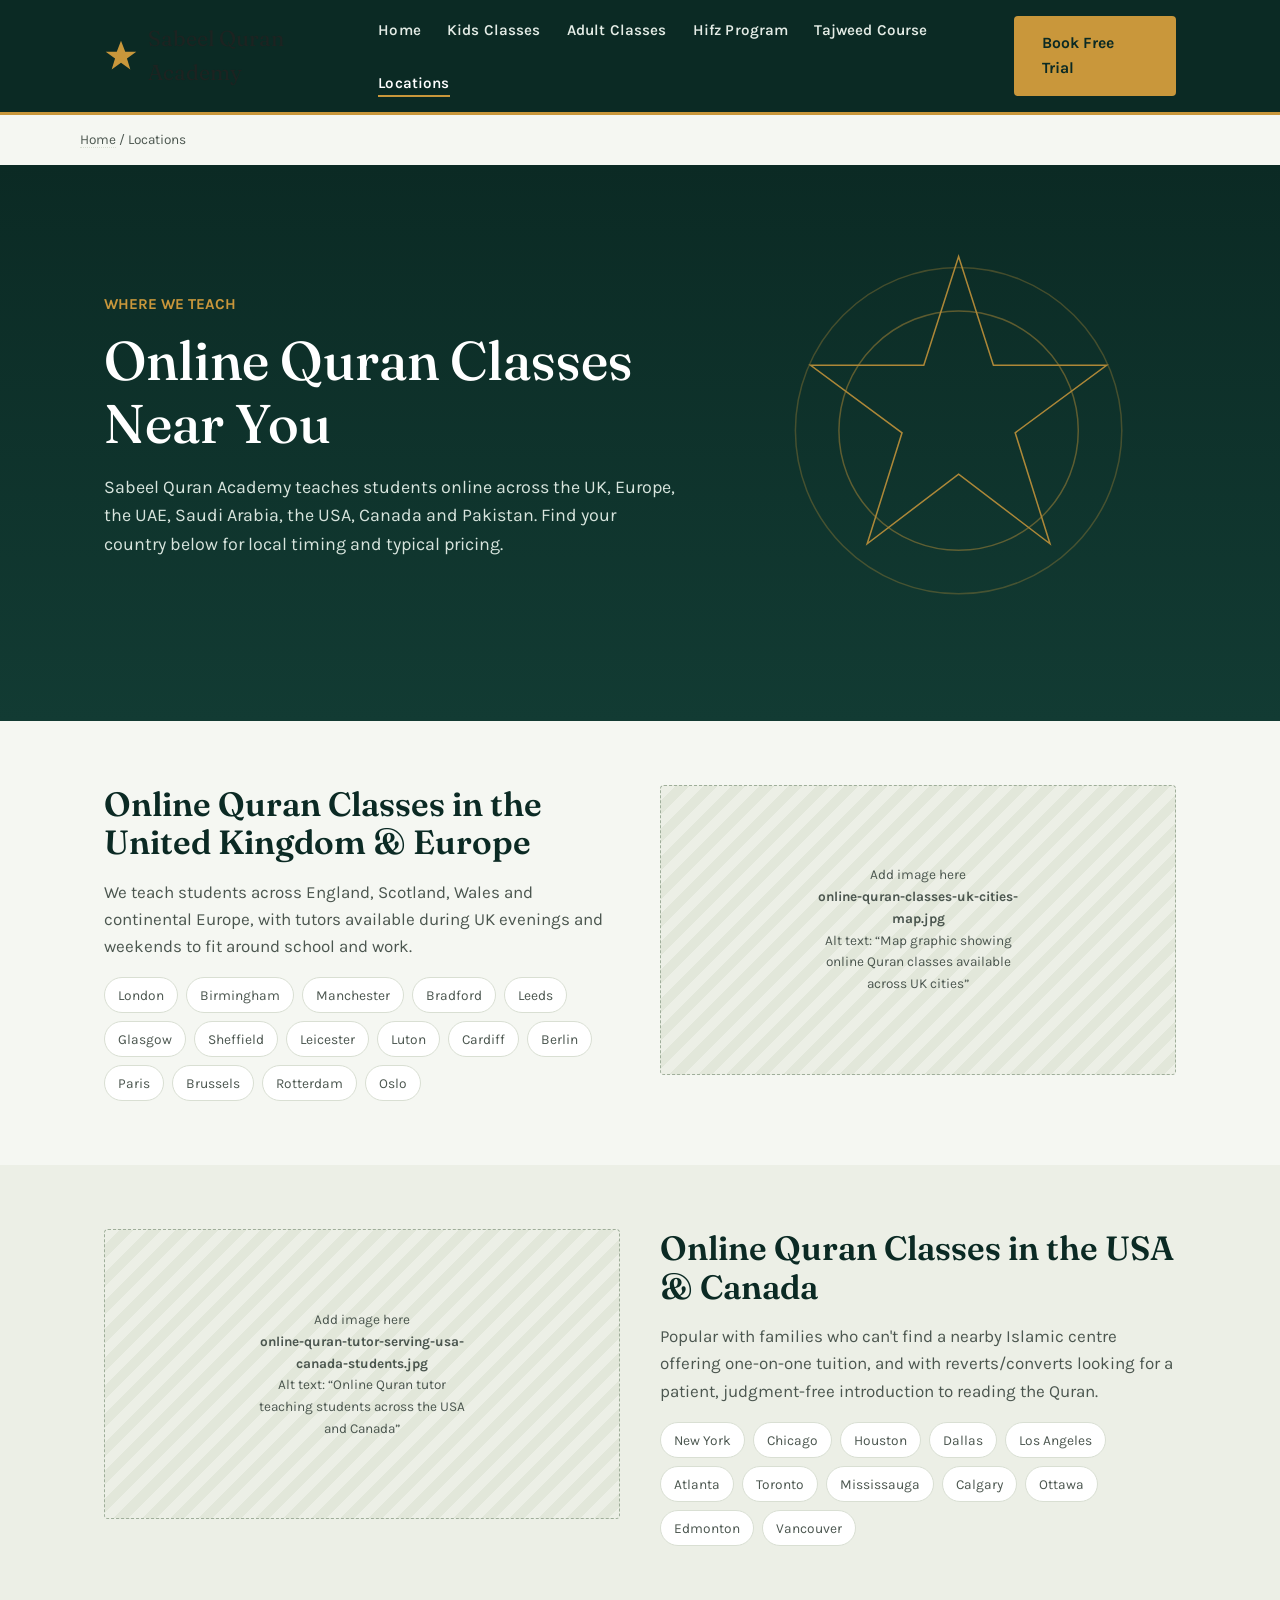
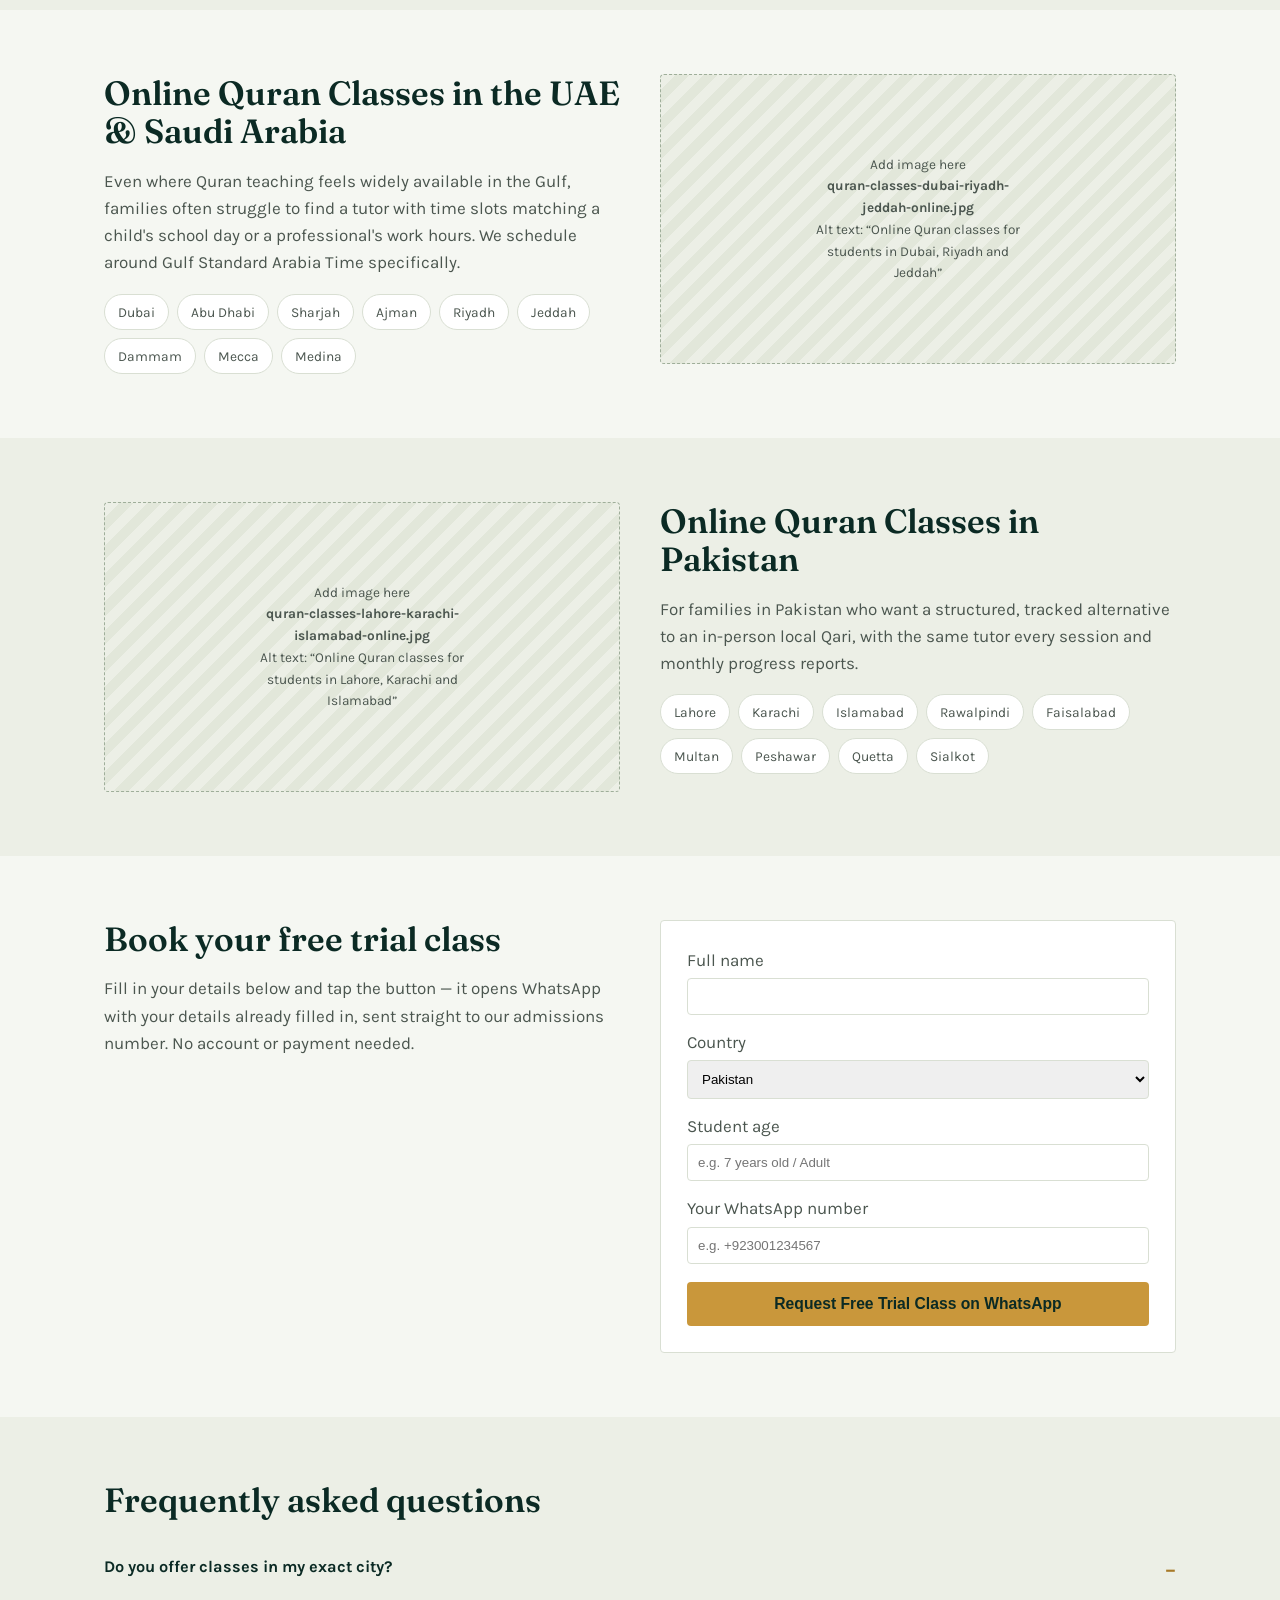
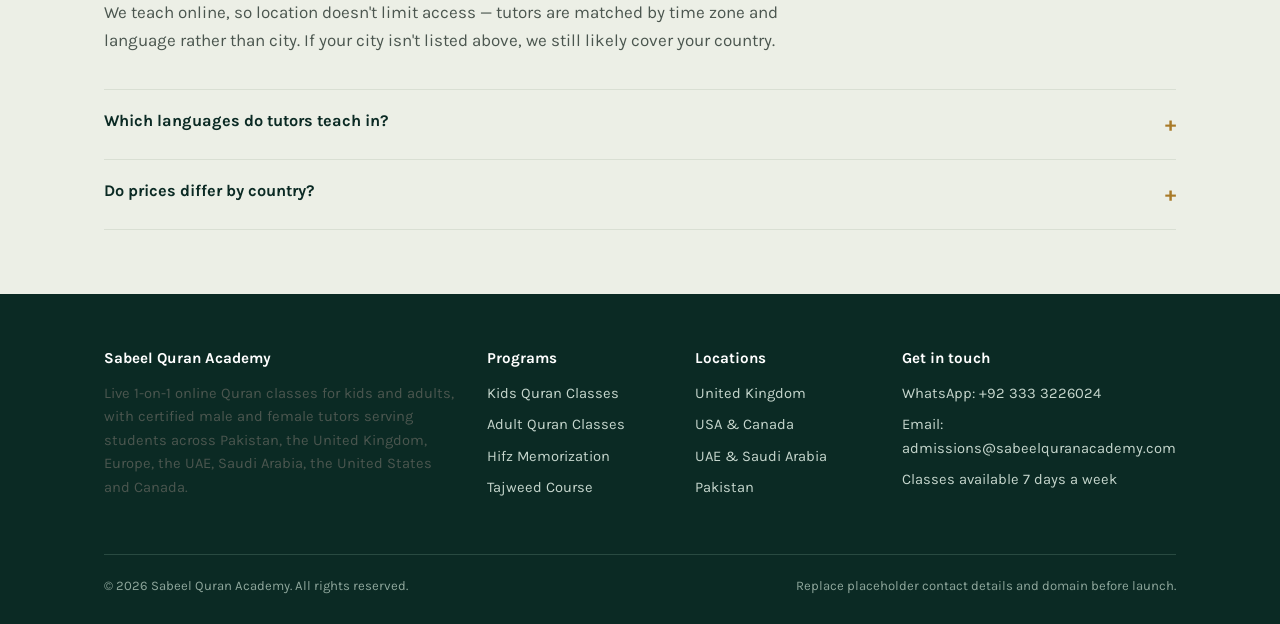
==== online-quran-classes-locations.html @ 6341e643 "Add files via upload" ====
<!DOCTYPE html>
<html lang="en">
<head>
<meta charset="UTF-8">
<meta name="viewport" content="width=device-width, initial-scale=1.0">
<title>Online Quran Classes Near You | UK, USA, Canada, UAE, Saudi Arabia & Pakistan</title>
<meta name="description" content="Find online Quran classes and tutors serving your city across the UK, USA, Canada, UAE, Saudi Arabia and Pakistan. Book a free trial class matched to your time zone.">
<link rel="canonical" href="https://sabeel-quran-academy.github.io/online-quran-classes-locations.html">
<meta property="og:type" content="website">
<meta property="og:title" content="Online Quran Classes Near You | UK, USA, Canada, UAE, Saudi Arabia & Pakistan">
<meta property="og:description" content="Find online Quran classes and tutors serving your city across the UK, USA, Canada, UAE, Saudi Arabia and Pakistan. Book a free trial class matched to your time zone.">
<meta property="og:url" content="https://sabeel-quran-academy.github.io/online-quran-classes-locations.html">
<meta property="og:site_name" content="Sabeel Quran Academy">
<meta name="twitter:card" content="summary_large_image">
<link rel="preconnect" href="https://fonts.googleapis.com">
<link rel="preconnect" href="https://fonts.gstatic.com" crossorigin>
<link href="https://fonts.googleapis.com/css2?family=Fraunces:wght@400;500;600&amp;family=Karla:wght@400;500;700&amp;display=swap" rel="stylesheet">
<link rel="stylesheet" href="style.css">
<script type="application/ld+json">{"@context": "https://schema.org", "@type": "FAQPage", "mainEntity": [{"@type": "Question", "name": "Do you offer classes in my exact city?", "acceptedAnswer": {"@type": "Answer", "text": "We teach online, so location doesn't limit access - tutors are matched by time zone and language rather than city. If your city isn't listed, we still likely cover your country."}}, {"@type": "Question", "name": "Which languages do tutors teach in?", "acceptedAnswer": {"@type": "Answer", "text": "Classes are available in English and Urdu, with Arabic terminology taught as part of every course."}}, {"@type": "Question", "name": "Do prices differ by country?", "acceptedAnswer": {"@type": "Answer", "text": "Yes, plans are priced appropriately for each region. Submit the trial request form with your country selected and we'll send accurate local pricing."}}]}</script>
<script type="application/ld+json">{"@context": "https://schema.org", "@type": "BreadcrumbList", "itemListElement": [{"@type": "ListItem", "position": 1, "name": "Home", "item": "https://sabeel-quran-academy.github.io/"}, {"@type": "ListItem", "position": 2, "name": "Locations", "item": "https://sabeel-quran-academy.github.io/online-quran-classes-locations.html"}]}</script>
</head>
<body>
<header class="site-header">
  <div class="nav-wrap">
    <a class="brand link-plain" href="index.html">
      <svg class="mark" viewBox="0 0 40 40" xmlns="http://www.w3.org/2000/svg" aria-hidden="true">
<polygon points="20,2 25,15 38,15 27,23 31,36 20,28 9,36 13,23 2,15 15,15" fill="#C9973B"/>
</svg>
      Sabeel Quran Academy
    </a>
    <nav class="main-nav" aria-label="Primary">
      <ul>
      <li><a href="index.html">Home</a></li>
      <li><a href="quran-classes-for-kids.html">Kids Classes</a></li>
      <li><a href="quran-classes-for-adults.html">Adult Classes</a></li>
      <li><a href="quran-memorization-hifz-course.html">Hifz Program</a></li>
      <li><a href="online-tajweed-course.html">Tajweed Course</a></li>
      <li><a href="online-quran-classes-locations.html" class="active">Locations</a></li>
      </ul>
    </nav>
    <a class="nav-cta btn" href="online-quran-classes-locations.html#trial">Book Free Trial</a>
  </div>
</header>

<div class="container breadcrumb"><a href="index.html">Home</a> / Locations</div>
<section class="hero" style="padding:48px 0 64px;">
  <div class="container hero-grid">
    <div>
      <p class="kicker">WHERE WE TEACH</p>
      <h1>Online Quran Classes Near You</h1>
      <p class="lede">Sabeel Quran Academy teaches students online across the UK, Europe, the UAE, Saudi Arabia, the USA, Canada and Pakistan. Find your country below for local timing and typical pricing.</p>
    </div>
    <div><svg class="hero-art" viewBox="0 0 400 400" xmlns="http://www.w3.org/2000/svg" role="img" aria-label="Islamic geometric star pattern">
<g fill="none" stroke="#C9973B" stroke-width="1.4" opacity="0.85">
<polygon points="200,40 232,140 336,140 252,202 284,304 200,240 116,304 148,202 64,140 168,140"/>
<circle cx="200" cy="200" r="150" opacity="0.35"/>
<circle cx="200" cy="200" r="110" opacity="0.5"/>
</g>
</svg></div>
  </div>
</section>

<section class="section" id="uk">
  <div class="container grid-2">
    <div>
      <h2>Online Quran Classes in the United Kingdom &amp; Europe</h2>
      <p>We teach students across England, Scotland, Wales and continental Europe, with tutors available during UK evenings and weekends to fit around school and work.</p>
      <div class="chips">
        <span class="chip">London</span><span class="chip">Birmingham</span><span class="chip">Manchester</span>
        <span class="chip">Bradford</span><span class="chip">Leeds</span><span class="chip">Glasgow</span>
        <span class="chip">Sheffield</span><span class="chip">Leicester</span><span class="chip">Luton</span>
        <span class="chip">Cardiff</span><span class="chip">Berlin</span><span class="chip">Paris</span>
        <span class="chip">Brussels</span><span class="chip">Rotterdam</span><span class="chip">Oslo</span>
      </div>
    </div>
    <div><div class="img-slot" style="aspect-ratio:16/9;">
  <span>Add image here<br><strong>online-quran-classes-uk-cities-map.jpg</strong><br>Alt text: &ldquo;Map graphic showing online Quran classes available across UK cities&rdquo;</span>
</div></div>
  </div>
</section>

<section class="section section-alt" id="usa-canada">
  <div class="container grid-2">
    <div><div class="img-slot" style="aspect-ratio:16/9;">
  <span>Add image here<br><strong>online-quran-tutor-serving-usa-canada-students.jpg</strong><br>Alt text: &ldquo;Online Quran tutor teaching students across the USA and Canada&rdquo;</span>
</div></div>
    <div>
      <h2>Online Quran Classes in the USA &amp; Canada</h2>
      <p>Popular with families who can't find a nearby Islamic centre offering one-on-one tuition, and with reverts/converts looking for a patient, judgment-free introduction to reading the Quran.</p>
      <div class="chips">
        <span class="chip">New York</span><span class="chip">Chicago</span><span class="chip">Houston</span>
        <span class="chip">Dallas</span><span class="chip">Los Angeles</span><span class="chip">Atlanta</span>
        <span class="chip">Toronto</span><span class="chip">Mississauga</span><span class="chip">Calgary</span>
        <span class="chip">Ottawa</span><span class="chip">Edmonton</span><span class="chip">Vancouver</span>
      </div>
    </div>
  </div>
</section>

<section class="section" id="gulf">
  <div class="container grid-2">
    <div>
      <h2>Online Quran Classes in the UAE &amp; Saudi Arabia</h2>
      <p>Even where Quran teaching feels widely available in the Gulf, families often struggle to find a tutor with time slots matching a child's school day or a professional's work hours. We schedule around Gulf Standard Arabia Time specifically.</p>
      <div class="chips">
        <span class="chip">Dubai</span><span class="chip">Abu Dhabi</span><span class="chip">Sharjah</span>
        <span class="chip">Ajman</span><span class="chip">Riyadh</span><span class="chip">Jeddah</span>
        <span class="chip">Dammam</span><span class="chip">Mecca</span><span class="chip">Medina</span>
      </div>
    </div>
    <div><div class="img-slot" style="aspect-ratio:16/9;">
  <span>Add image here<br><strong>quran-classes-dubai-riyadh-jeddah-online.jpg</strong><br>Alt text: &ldquo;Online Quran classes for students in Dubai, Riyadh and Jeddah&rdquo;</span>
</div></div>
  </div>
</section>

<section class="section section-alt" id="pakistan">
  <div class="container grid-2">
    <div><div class="img-slot" style="aspect-ratio:16/9;">
  <span>Add image here<br><strong>quran-classes-lahore-karachi-islamabad-online.jpg</strong><br>Alt text: &ldquo;Online Quran classes for students in Lahore, Karachi and Islamabad&rdquo;</span>
</div></div>
    <div>
      <h2>Online Quran Classes in Pakistan</h2>
      <p>For families in Pakistan who want a structured, tracked alternative to an in-person local Qari, with the same tutor every session and monthly progress reports.</p>
      <div class="chips">
        <span class="chip">Lahore</span><span class="chip">Karachi</span><span class="chip">Islamabad</span>
        <span class="chip">Rawalpindi</span><span class="chip">Faisalabad</span><span class="chip">Multan</span>
        <span class="chip">Peshawar</span><span class="chip">Quetta</span><span class="chip">Sialkot</span>
      </div>
    </div>
  </div>
</section>

<section class="section" id="trial">
  <div class="container grid-2">
    <div>
      <h2>Book your free trial class</h2>
      <p>Fill in your details below and tap the button — it opens WhatsApp with your details already filled in, sent straight to our admissions number. No account or payment needed.</p>
    </div>
    <div class="card">
      <form id="trial-form" onsubmit="return sendTrialToWhatsApp(event);">
        <p style="margin-bottom:14px;"><label>Full name<br>
          <input type="text" id="tf-name" name="name" style="width:100%;padding:10px;border:1px solid #D9DFD3;border-radius:4px;margin-top:4px;" required></label></p>
        <p style="margin-bottom:14px;"><label>Country<br>
          <select id="tf-country" name="country" style="width:100%;padding:10px;border:1px solid #D9DFD3;border-radius:4px;margin-top:4px;">
            <option>Pakistan</option><option>United Kingdom</option><option>United States</option>
            <option>Canada</option><option>United Arab Emirates</option><option>Saudi Arabia</option>
            <option>Other (Europe)</option>
          </select></label></p>
        <p style="margin-bottom:14px;"><label>Student age<br>
          <input type="text" id="tf-age" name="age" placeholder="e.g. 7 years old / Adult" style="width:100%;padding:10px;border:1px solid #D9DFD3;border-radius:4px;margin-top:4px;"></label></p>
        <p style="margin-bottom:18px;"><label>Your WhatsApp number<br>
          <input type="tel" id="tf-whatsapp" name="whatsapp" placeholder="e.g. +923001234567" style="width:100%;padding:10px;border:1px solid #D9DFD3;border-radius:4px;margin-top:4px;" required></label></p>
        <button type="submit" class="btn btn-gold" style="width:100%;border:none;cursor:pointer;">Request Free Trial Class on WhatsApp</button>
      </form>
      <script>
      function sendTrialToWhatsApp(e){
        e.preventDefault();
        var name = document.getElementById('tf-name').value;
        var country = document.getElementById('tf-country').value;
        var age = document.getElementById('tf-age').value;
        var whatsapp = document.getElementById('tf-whatsapp').value;
        var msg = "Assalamu alaikum, I'd like to book a free trial Quran class.\n" +
                  "Name: " + name + "\n" +
                  "Country: " + country + "\n" +
                  "Student age: " + age + "\n" +
                  "My WhatsApp: " + whatsapp;
        var url = "https://wa.me/923333226024?text=" + encodeURIComponent(msg);
        window.open(url, "_blank");
        return false;
      }
      </script>
    </div>
  </div>
</section>

<section class="section section-alt">
  <div class="container">
    <h2>Frequently asked questions</h2>
    <details class="faq" open><summary>Do you offer classes in my exact city?</summary><p>We teach online, so location doesn't limit access — tutors are matched by time zone and language rather than city. If your city isn't listed above, we still likely cover your country.</p></details>
    <details class="faq"><summary>Which languages do tutors teach in?</summary><p>Classes are available in English and Urdu, with Arabic terminology taught as part of every course.</p></details>
    <details class="faq"><summary>Do prices differ by country?</summary><p>Yes, plans are priced appropriately for each region. Submit the trial request form with your country selected and we'll send accurate local pricing.</p></details>
  </div>
</section>

<footer class="site-footer">
  <div class="container">
    <div class="grid-4">
      <div>
        <h4>Sabeel Quran Academy</h4>
        <p>Live 1-on-1 online Quran classes for kids and adults, with certified male and female tutors serving students across Pakistan, the United Kingdom, Europe, the UAE, Saudi Arabia, the United States and Canada.</p>
      </div>
      <div>
        <h4>Programs</h4>
        <ul>
          <li><a href="quran-classes-for-kids.html">Kids Quran Classes</a></li>
          <li><a href="quran-classes-for-adults.html">Adult Quran Classes</a></li>
          <li><a href="quran-memorization-hifz-course.html">Hifz Memorization</a></li>
          <li><a href="online-tajweed-course.html">Tajweed Course</a></li>
        </ul>
      </div>
      <div>
        <h4>Locations</h4>
        <ul>
          <li><a href="online-quran-classes-locations.html#uk">United Kingdom</a></li>
          <li><a href="online-quran-classes-locations.html#usa-canada">USA &amp; Canada</a></li>
          <li><a href="online-quran-classes-locations.html#gulf">UAE &amp; Saudi Arabia</a></li>
          <li><a href="online-quran-classes-locations.html#pakistan">Pakistan</a></li>
        </ul>
      </div>
      <div>
        <h4>Get in touch</h4>
        <ul>
          <li><a href="https://wa.me/923333226024" target="_blank" rel="noopener">WhatsApp: +92 333 3226024</a></li>
          <li>Email: admissions@sabeelquranacademy.com</li>
          <li>Classes available 7 days a week</li>
        </ul>
      </div>
    </div>
    <div class="footer-bottom">
      <span>&copy; 2026 Sabeel Quran Academy. All rights reserved.</span>
      <span>Replace placeholder contact details and domain before launch.</span>
    </div>
  </div>
</footer>
</body>
</html>
---- style.css ----
/* Sabeel Quran Academy — site stylesheet
   Palette: deep emerald (#123B33) + antique gold (#C9973B) on pale sage paper (#F5F7F2)
   Type: Fraunces (headings) / Karla (body) */

:root{
  --emerald-950:#0B2A24;
  --emerald-900:#123B33;
  --emerald-800:#1B4E44;
  --gold-600:#C9973B;
  --gold-700:#A87A28;
  --paper:#F5F7F2;
  --paper-deep:#ECEFE6;
  --ink:#1D2321;
  --ink-soft:#4B564F;
  --line:#D9DFD3;
  --white:#FFFFFF;
  --radius:4px;
  --maxw:1120px;
}

*{box-sizing:border-box;}
html{scroll-behavior:smooth;}
body{
  margin:0;
  background:var(--paper);
  color:var(--ink);
  font-family:"Karla", -apple-system, BlinkMacSystemFont, "Segoe UI", sans-serif;
  font-size:17px;
  line-height:1.6;
}
h1,h2,h3,h4{
  font-family:"Fraunces", Georgia, serif;
  color:var(--emerald-950);
  line-height:1.15;
  margin:0 0 .5em;
  font-weight:600;
}
h1{font-size:clamp(2.1rem,4.5vw,3.4rem); font-weight:500;}
h2{font-size:clamp(1.5rem,3vw,2.1rem);}
h3{font-size:1.25rem;}
p{margin:0 0 1em; color:var(--ink-soft); max-width:68ch;}
a{color:var(--emerald-800);}
a.link-plain{color:inherit;text-decoration:none;}
img{max-width:100%;display:block;height:auto;}
.container{max-width:var(--maxw); margin:0 auto; padding:0 24px;}
.section{padding:64px 0;}
.section-tight{padding:40px 0;}
.section-alt{background:var(--paper-deep);}
.section-emerald{background:var(--emerald-900); color:var(--white);}
.section-emerald h2, .section-emerald h3{color:var(--white);}
.section-emerald p{color:#CFE0D8;}

/* Header / nav */
header.site-header{
  background:var(--emerald-950);
  border-bottom:3px solid var(--gold-600);
}
.nav-wrap{
  display:flex; align-items:center; justify-content:space-between;
  padding:16px 24px; max-width:var(--maxw); margin:0 auto;
}
.brand{
  display:flex; align-items:center; gap:10px;
  font-family:"Fraunces", serif; font-size:1.35rem; color:var(--white); text-decoration:none;
}
.brand .mark{
  width:34px;height:34px;flex:0 0 auto;
}
nav.main-nav ul{
  list-style:none; display:flex; gap:26px; margin:0; padding:0; flex-wrap:wrap;
}
nav.main-nav a{
  color:#E4ECE6; text-decoration:none; font-size:.95rem; font-weight:600;
  letter-spacing:.01em;
  border-bottom:2px solid transparent;
  padding-bottom:3px;
}
nav.main-nav a:hover, nav.main-nav a.active{border-bottom-color:var(--gold-600); color:var(--white);}
.nav-cta{
  background:var(--gold-600); color:var(--emerald-950)!important; border:none;
  padding:9px 18px; border-radius:var(--radius); font-weight:700!important;
}
.nav-toggle{display:none;}

/* Hero */
.hero{
  position:relative; overflow:hidden;
  background:linear-gradient(180deg,var(--emerald-950), var(--emerald-900));
  color:var(--white);
  padding:72px 0 88px;
}
.hero-grid{
  display:grid; grid-template-columns:1.15fr .85fr; gap:48px; align-items:center;
}
.hero p.kicker{
  color:var(--gold-600); font-weight:700; margin-bottom:14px; font-size:.95rem;
}
.hero h1{color:var(--white); margin-bottom:18px;}
.hero p.lede{color:#D7E4DD; font-size:1.12rem; max-width:52ch;}
.hero-stats{display:flex; gap:32px; margin-top:34px; flex-wrap:wrap;}
.hero-stats div strong{display:block; font-family:"Fraunces",serif; font-size:1.6rem; color:var(--gold-600);}
.hero-stats div span{color:#BFD2C8; font-size:.88rem;}
.hero-art{width:100%; height:auto;}

.btn{
  display:inline-block; padding:13px 26px; border-radius:var(--radius);
  font-weight:700; text-decoration:none; font-size:.98rem; border:2px solid transparent;
}
.btn-gold{background:var(--gold-600); color:var(--emerald-950);}
.btn-gold:hover{background:var(--gold-700);}
.btn-outline{border-color:#8FB0A5; color:var(--white);}
.btn-outline:hover{border-color:var(--white);}
.btn-row{display:flex; gap:16px; margin-top:30px; flex-wrap:wrap;}

/* Cards / grids */
.grid-3{display:grid; grid-template-columns:repeat(3,1fr); gap:28px;}
.grid-2{display:grid; grid-template-columns:1fr 1fr; gap:40px;}
.card{
  background:var(--white); border:1px solid var(--line); border-radius:var(--radius);
  padding:26px;
}
.card h3{margin-bottom:.4em;}
.eyebrow-row{display:flex; align-items:center; gap:10px; margin-bottom:10px;}
.num{
  font-family:"Fraunces",serif; color:var(--gold-700); font-size:1rem; font-weight:600;
}

/* Curriculum / steps */
.steps{border-left:2px solid var(--line); margin-left:6px; padding-left:26px;}
.step{position:relative; padding-bottom:34px;}
.step:last-child{padding-bottom:0;}
.step::before{
  content:""; position:absolute; left:-32px; top:4px; width:12px; height:12px;
  background:var(--gold-600); border-radius:50%; border:2px solid var(--paper);
}

/* Location chips */
.chip-group{margin-bottom:26px;}
.chip-group h4{font-family:"Karla",sans-serif; font-weight:700; color:var(--emerald-900); margin-bottom:10px; font-size:.95rem;}
.chips{display:flex; flex-wrap:wrap; gap:8px;}
.chip{
  background:var(--white); border:1px solid var(--line); color:var(--ink-soft);
  padding:6px 13px; border-radius:20px; font-size:.86rem;
}

/* FAQ */
details.faq{
  border-bottom:1px solid var(--line); padding:18px 0;
}
details.faq summary{
  font-weight:700; cursor:pointer; color:var(--emerald-950); font-size:1.02rem;
  list-style:none; display:flex; justify-content:space-between; gap:16px;
}
details.faq summary::-webkit-details-marker{display:none;}
details.faq summary::after{content:"+"; color:var(--gold-700); font-size:1.3rem; flex:0 0 auto;}
details.faq[open] summary::after{content:"–";}
details.faq p{margin-top:12px;}

/* Image placeholder blocks (client will replace with real photos) */
.img-slot{
  background:repeating-linear-gradient(135deg, var(--paper-deep), var(--paper-deep) 10px, #E2E7DA 10px, #E2E7DA 20px);
  border:1px dashed #9FAE9A;
  border-radius:var(--radius);
  display:flex; align-items:center; justify-content:center; text-align:center;
  color:var(--ink-soft); font-size:.85rem; padding:18px;
  min-height:220px;
}
.img-slot span{max-width:26ch;}

/* Breadcrumb */
.breadcrumb{font-size:.85rem; color:var(--ink-soft); padding:14px 0;}
.breadcrumb a{color:var(--ink-soft); text-decoration:none; border-bottom:1px dotted var(--line);}

/* CTA band */
.cta-band{
  background:var(--gold-600); color:var(--emerald-950); padding:44px 0; text-align:left;
}
.cta-band h2{color:var(--emerald-950);}
.cta-band .btn-gold{background:var(--emerald-950); color:var(--white);}
.cta-band .btn-gold:hover{background:var(--emerald-800);}

/* Footer */
footer.site-footer{background:var(--emerald-950); color:#C6D6CD; padding:56px 0 28px; font-size:.92rem;}
footer.site-footer h4{color:var(--white); font-size:.95rem; margin-bottom:14px; font-family:"Karla",sans-serif; font-weight:700;}
footer.site-footer .grid-4{display:grid; grid-template-columns:2fr 1fr 1fr 1fr; gap:32px;}
footer.site-footer a{color:#C6D6CD; text-decoration:none;}
footer.site-footer a:hover{color:var(--white);}
footer.site-footer ul{list-style:none; margin:0; padding:0;}
footer.site-footer li{margin-bottom:8px;}
.footer-bottom{
  border-top:1px solid #294A41; margin-top:40px; padding-top:20px;
  display:flex; justify-content:space-between; flex-wrap:wrap; gap:10px; font-size:.82rem; color:#8FA79C;
}

@media (max-width:860px){
  .hero-grid{grid-template-columns:1fr;}
  .hero-art{max-width:280px; margin:0 auto;}
  .grid-3{grid-template-columns:1fr;}
  .grid-2{grid-template-columns:1fr;}
  nav.main-nav{display:none;}
  footer.site-footer .grid-4{grid-template-columns:1fr 1fr;}
}
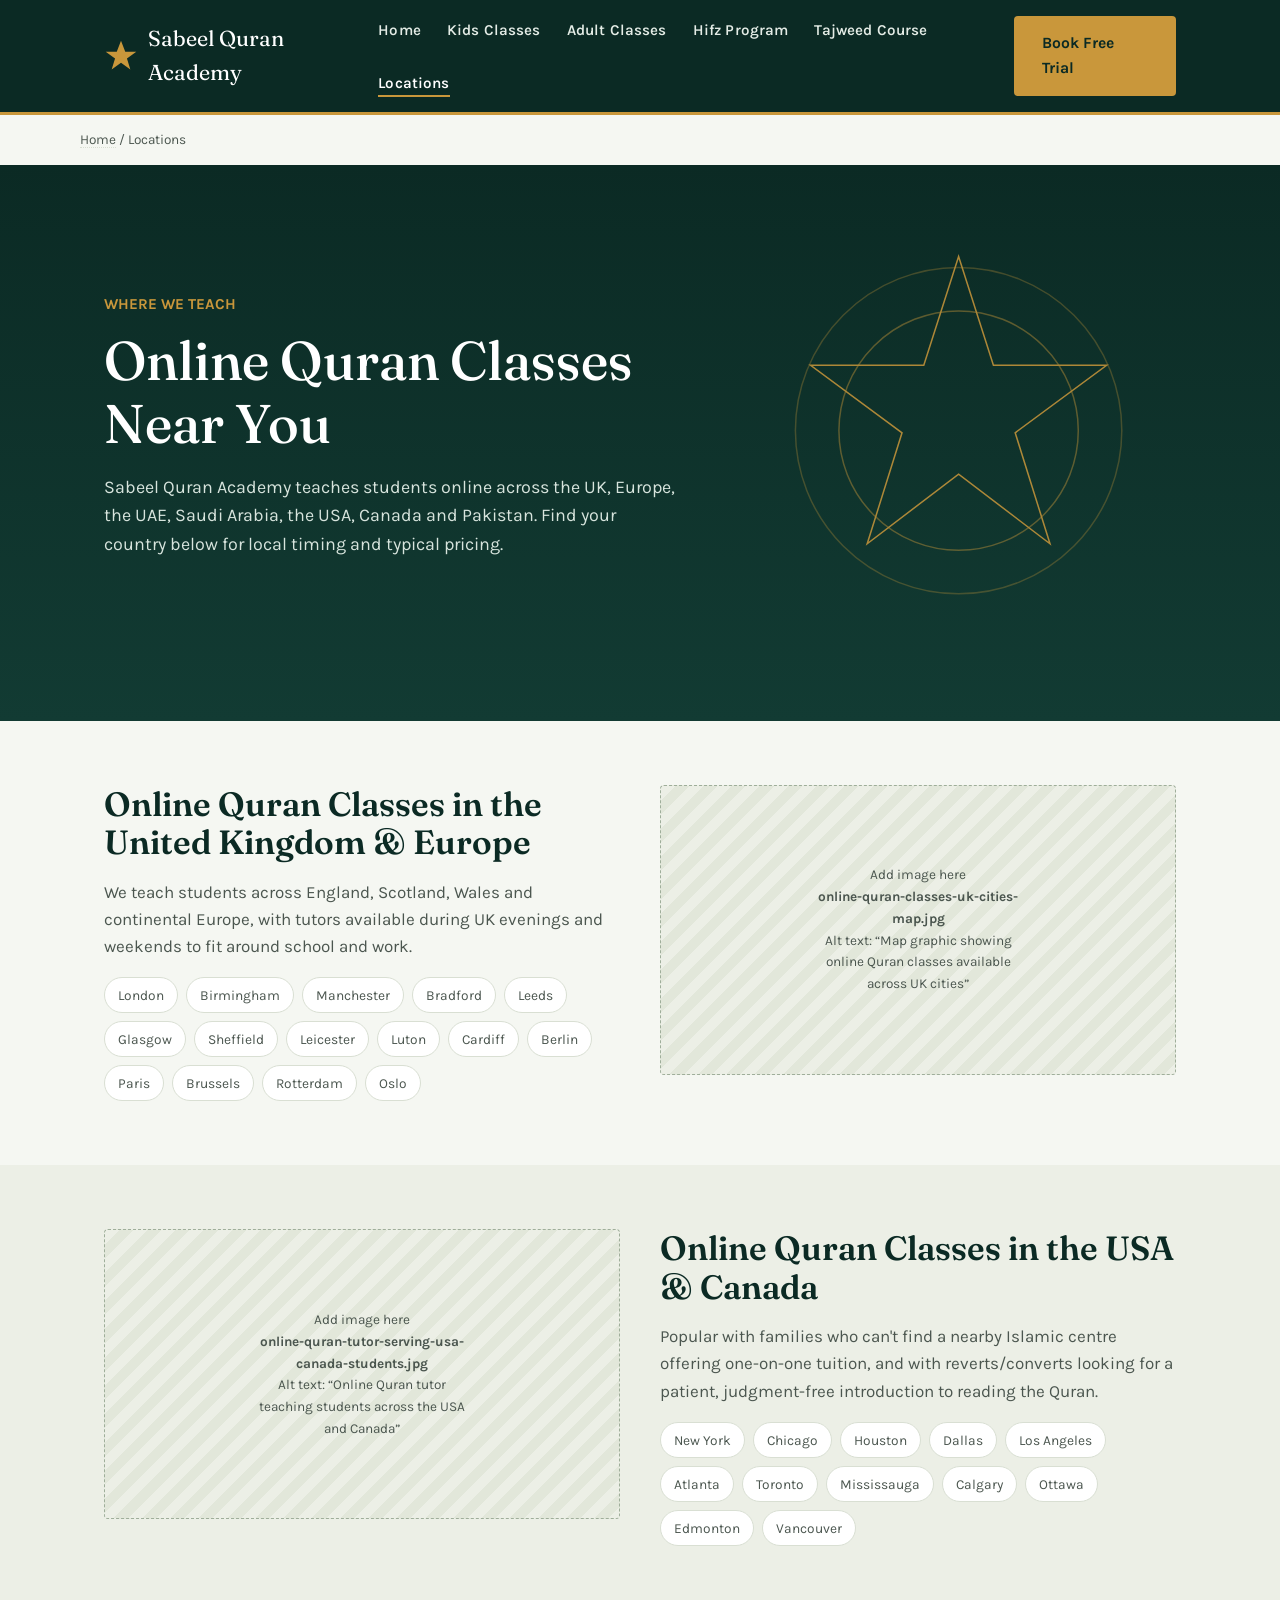
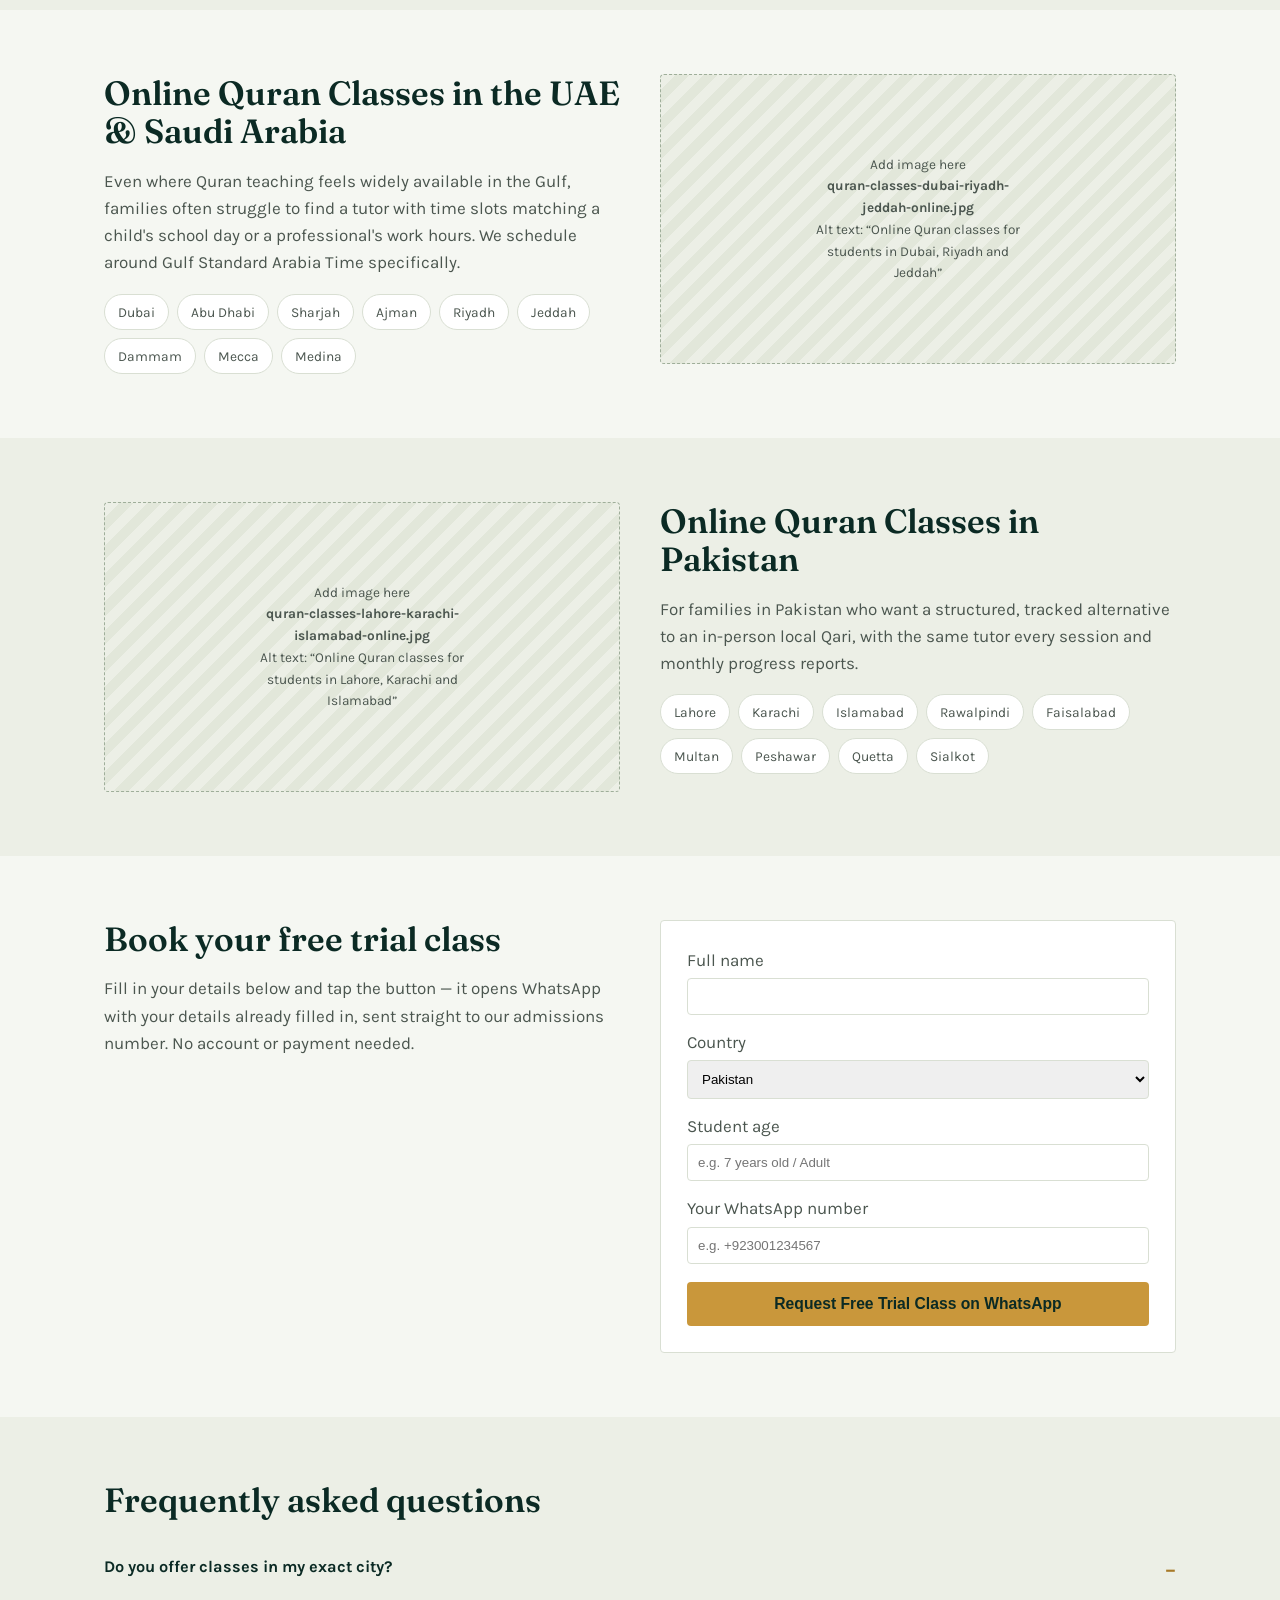
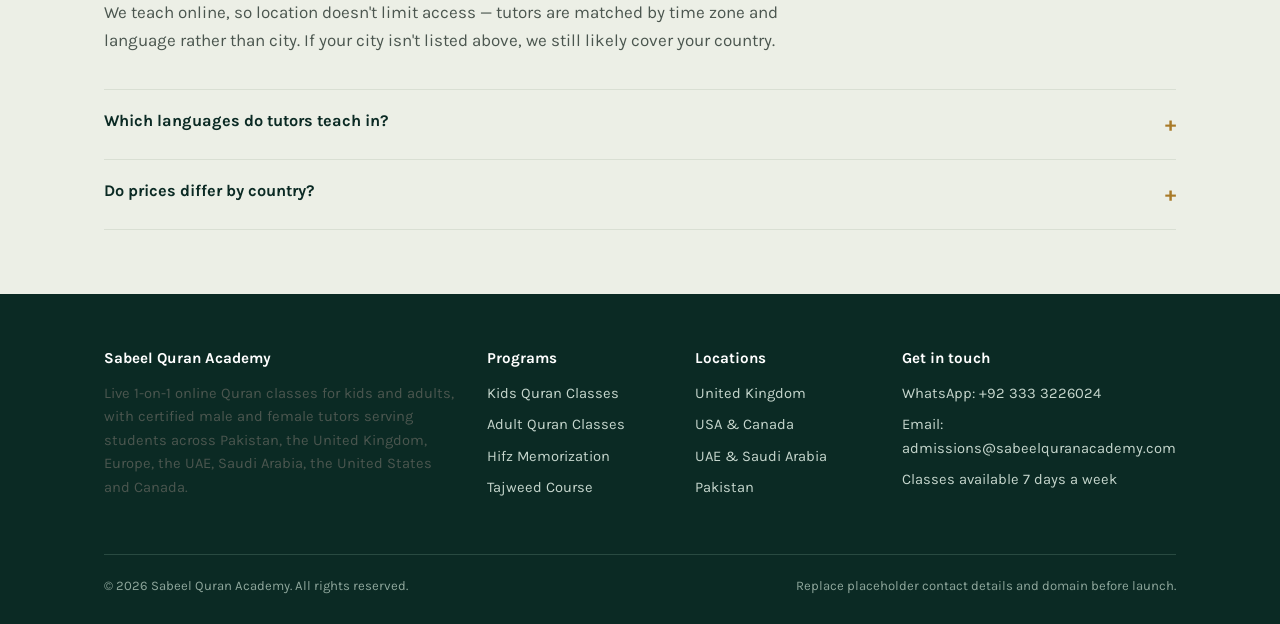
==== commit 796c8a4e: "Add files via upload" ====
--- a/online-quran-classes-locations.html
+++ b/online-quran-classes-locations.html
@@ -22,7 +22,7 @@
 <body>
 <header class="site-header">
   <div class="nav-wrap">
-    <a class="brand link-plain" href="index.html">
+    <a class="brand" href="index.html">
       <svg class="mark" viewBox="0 0 40 40" xmlns="http://www.w3.org/2000/svg" aria-hidden="true">
 <polygon points="20,2 25,15 38,15 27,23 31,36 20,28 9,36 13,23 2,15 15,15" fill="#C9973B"/>
 </svg>
